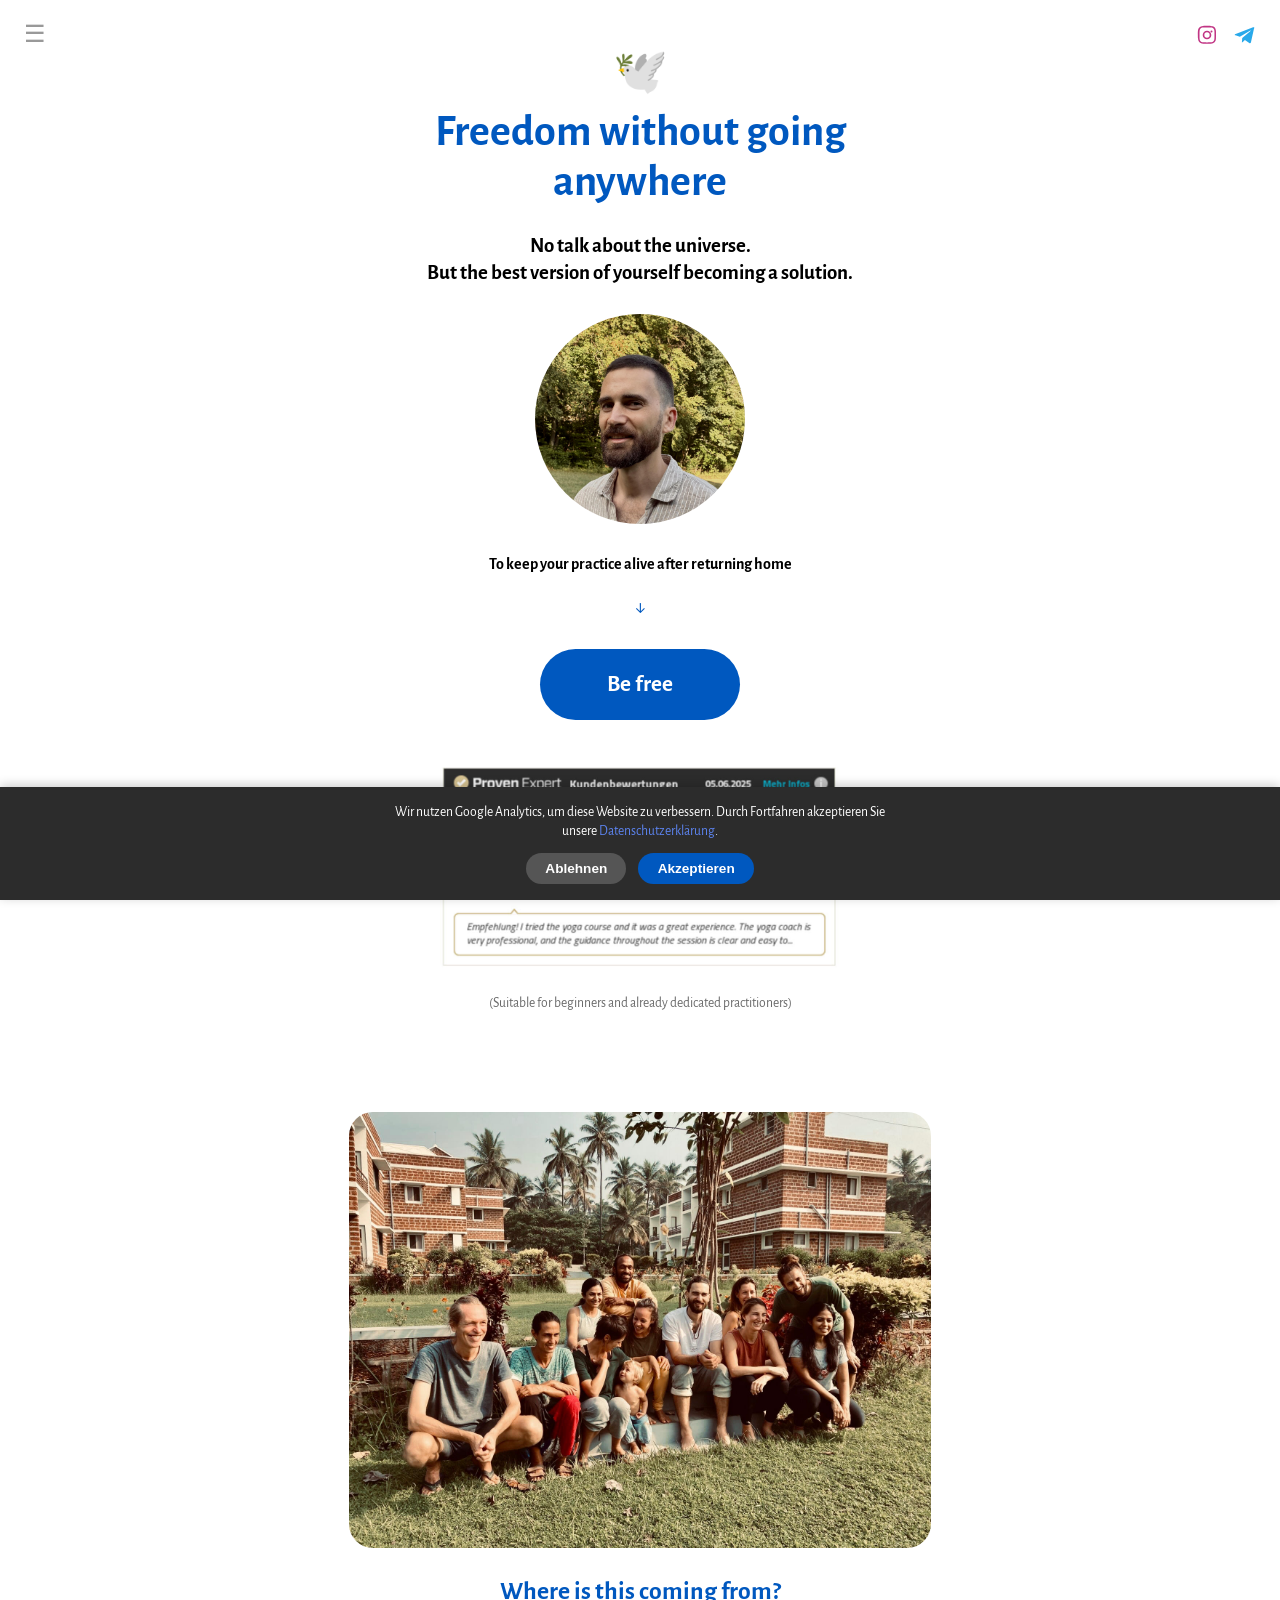
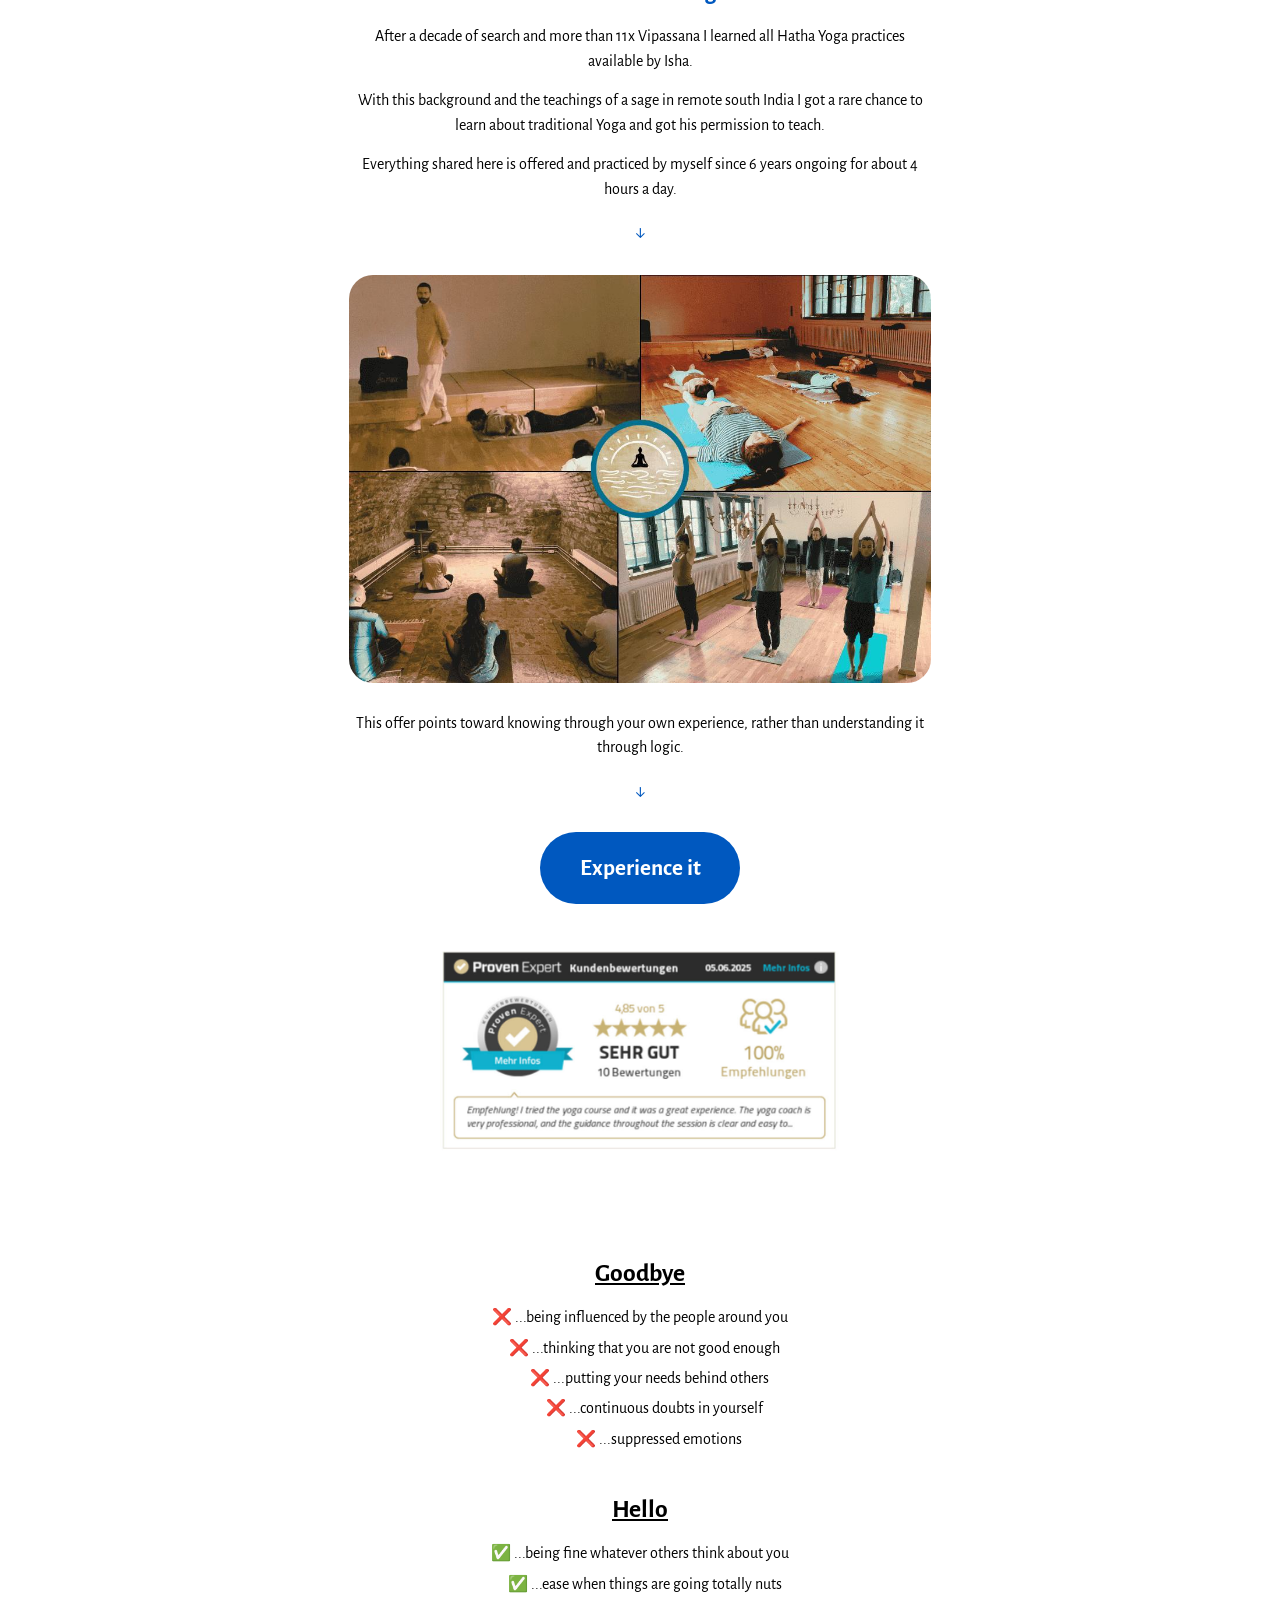
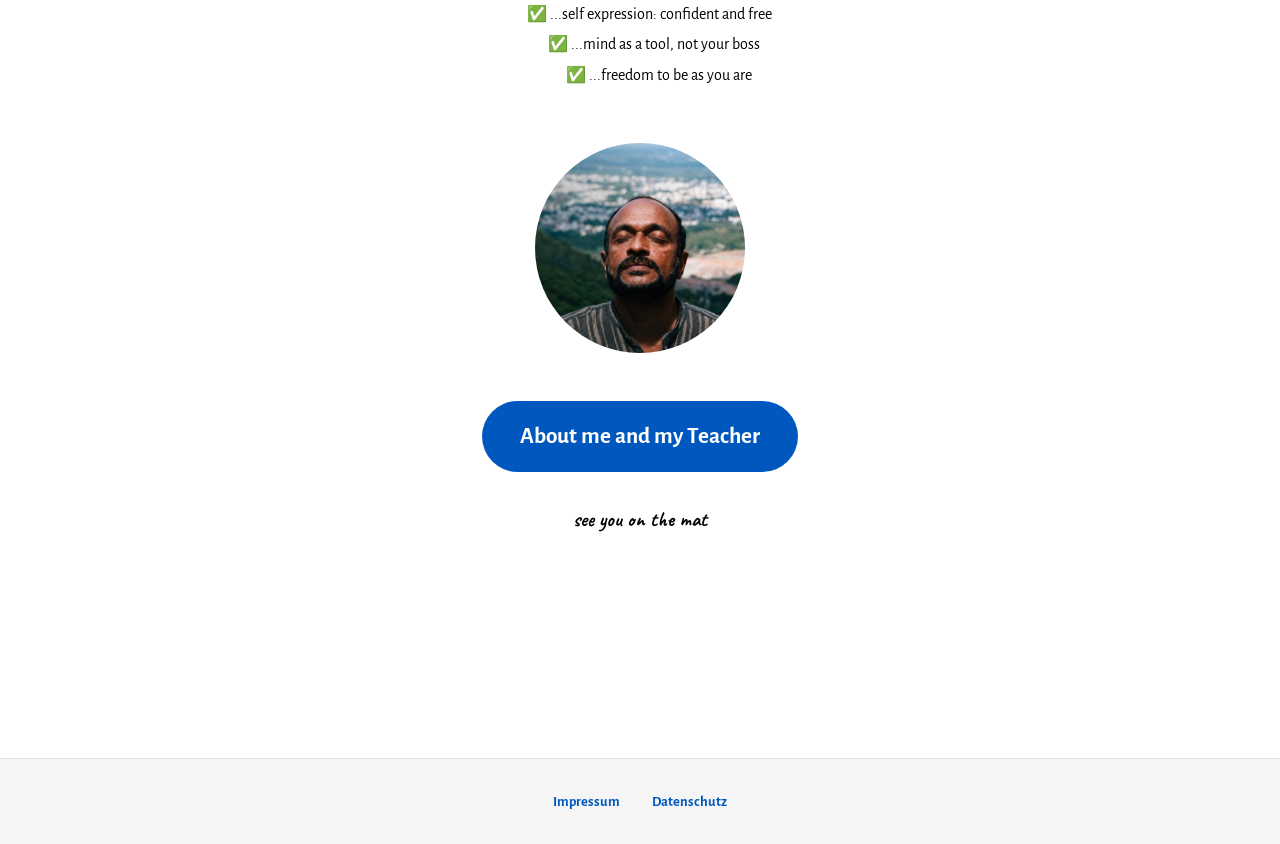
==== docs/index.html @ 57388f85 "Change subtitle to 'But the best version of yourself becoming a solution' Co-Authored-By: Claude Hai" ====
<!DOCTYPE html>
<html lang="en">
<head>
<meta charset="UTF-8">
<meta name="viewport" content="width=device-width, initial-scale=1.0">
<title>Sadhanawithflo — Traditional Yoga</title>
<meta name="description" content="Authentic Hatha Yoga instructor for busy professionals and meditators. Trained by a living master in South India. Practical techniques to ground yourself and sit longer in meditation.">
<meta property="og:title" content="Sadhanawithflo">
<meta property="og:description" content="Traditional Yoga received by a living master in remote south India.">
<meta property="og:image" content="assets/images/card.jpg">
<meta property="og:type" content="website">
<meta name="twitter:card" content="summary_large_image">
<link rel="preconnect" href="https://fonts.googleapis.com">
<link rel="preconnect" href="https://fonts.gstatic.com" crossorigin>
<link href="https://fonts.googleapis.com/css2?family=Alegreya+Sans:ital,wght@0,400;0,500;0,700;1,700&family=Caveat:wght@500;700&display=swap" rel="stylesheet">
<link rel="stylesheet" href="styles.css?v=20260812c">
<!-- Cookie Consent & Google Analytics 4 -->
<script>
  const CONSENT_KEY = 'sadhanawithflo-analytics-consent';

  function loadAnalytics() {
    const script = document.createElement('script');
    script.async = true;
    script.src = 'https://www.googletagmanager.com/gtag/js?id=G-EZ9LD0F3J9';
    document.head.appendChild(script);

    window.dataLayer = window.dataLayer || [];
    function gtag(){dataLayer.push(arguments);}
    window.gtag = gtag;
    gtag('js', new Date());
    gtag('config', 'G-EZ9LD0F3J9');
  }

  function getConsent() {
    return localStorage.getItem(CONSENT_KEY) === 'true';
  }

  if (getConsent()) {
    loadAnalytics();
  }
</script>
<!-- Schema Markup for SEO -->
<script type="application/ld+json">
{
  "@context": "https://schema.org",
  "@type": "Person",
  "name": "Florian Marx",
  "jobTitle": "Certified Hatha Yoga Instructor",
  "url": "https://sadhanawithflo.org",
  "image": "https://sadhanawithflo.org/assets/images/image05.jpg",
  "description": "Authentic Hatha Yoga instructor trained by a living master in South India. Offering private sessions and group classes for busy professionals, entrepreneurs, and meditators.",
  "location": {
    "@type": "Place",
    "name": "Jena, Germany"
  },
  "areaServed": ["DE", "AT", "CH", "International"],
  "availableChannel": ["Online", "In-Person"],
  "sameAs": [
    "https://www.instagram.com/sadhanawithflo",
    "https://www.trustpilot.com/review/sadhanawithflo.org",
    "https://www.provenexpert.com/sadhanawithflo/"
  ],
  "offers": {
    "@type": "AggregateOffer",
    "offers": [
      {
        "@type": "Offer",
        "name": "Private Yoga Session (60+ minutes)",
        "description": "Individual 60+ minute session with practical techniques for grounding and meditation preparation",
        "price": "49.99",
        "priceCurrency": "EUR",
        "url": "https://sadhanawithflo.org/#session"
      },
      {
        "@type": "Offer",
        "name": "Group Yoga Class (21 minutes)",
        "description": "The 21 minute reset - learn a complete routine in 1 hour, practice it in 21 minutes by yourself",
        "price": "29.99",
        "priceCurrency": "EUR",
        "url": "https://sadhanawithflo.org/#session"
      },
      {
        "@type": "Offer",
        "name": "In-Person Donation-Based Class",
        "description": "In-person yoga class with flexible donation-based pricing",
        "priceCurrency": "EUR",
        "url": "https://sadhanawithflo.org/#session"
      }
    ]
  }
}
</script>

<!-- FAQ Schema Markup -->
<script type="application/ld+json">
{
  "@context": "https://schema.org",
  "@type": "FAQPage",
  "mainEntity": [
    {
      "@type": "Question",
      "name": "Is it only for beginner or advanced practitioner?",
      "acceptedAnswer": {
        "@type": "Answer",
        "text": "You can work with this approach as both a beginner and an advanced practitioner, as it starts from where you are right now and is not based on any belief system or religion. Depending on yourself, you can draw physical, mental, and spiritual benefits out of it. Specific advanced sessions are announced separately."
      }
    },
    {
      "@type": "Question",
      "name": "When and where can I attend a class?",
      "acceptedAnswer": {
        "@type": "Answer",
        "text": "Private classes are available online or in-person, depending on your location. Once you get in touch, we'll find a time slot that suits you. For updates on festival gigs, special classes and workshops follow us on Instagram (sadhanawithflo) or ask to join our WhatsApp group. If you're in the area, also feel free to visit the in-person class in Jena at Haus auf der Mauer."
      }
    },
    {
      "@type": "Question",
      "name": "Where did you learn this kind of Yoga?",
      "acceptedAnswer": {
        "@type": "Answer",
        "text": "From a genuine teacher and yogi in Srirangapatna, a town close to Mysuru in remote south India. Additionally, I draw my expertise from numerous Vipassana courses and years of disciplined practice of Isha Hatha Yoga."
      }
    },
    {
      "@type": "Question",
      "name": "Who is your teacher?",
      "acceptedAnswer": {
        "@type": "Answer",
        "text": "A sage and rare living human whose gentle approach deeply touches everyone around him by itself and yet does not interfere with your way of living at all. For more information, please message me privately."
      }
    },
    {
      "@type": "Question",
      "name": "How do you practice yourself?",
      "acceptedAnswer": {
        "@type": "Answer",
        "text": "I personally practice everything I offer for around 7 years now, 4 hours daily without interruption. Asana, Pranayama, Meditation. But practice doesn't stop in ordinary life—in fact, it should just continue."
      }
    },
    {
      "@type": "Question",
      "name": "I injured myself a while ago. Can I still join your class?",
      "acceptedAnswer": {
        "@type": "Answer",
        "text": "In any case, we will examine your current health condition very carefully upfront."
      }
    },
    {
      "@type": "Question",
      "name": "Does it interfere with the rules of Vipassana by S.N. Goenka in any way?",
      "acceptedAnswer": {
        "@type": "Answer",
        "text": "No. I respect the rules of the Vipassana tradition very much. In certain 10-day and 3-day courses, Goenka also talks about Asana and Pranayama and mentions practicing them before Vipassana, but to avoid certain other practices. After many sits and serves, I assure you—this leaves your Sila untouched."
      }
    }
  ]
}
</script>

</head>
<body>
<!-- Header with Navigation Menu -->
<div class="header-top">
  <div id="menu-toggle" class="menu-toggle">☰</div>
</div>

<!-- Social Icons Fixed Top Right -->
<div class="social-icons-fixed">
  <a href="https://www.instagram.com/sadhanawithflo?igsh=cjJpYWpoejdlZ2pn&utm_source=qr" target="_blank" rel="noopener" aria-label="Instagram" class="icon-instagram">
    <svg viewBox="0 0 24 24"><path fill="currentColor" d="M12 2c2.7 0 3 0 4.1.06 1.1.05 1.8.22 2.4.46.7.27 1.2.6 1.7 1.1.5.5.85 1 1.1 1.7.24.6.4 1.3.46 2.4.06 1.1.06 1.4.06 4.1s0 3-.06 4.1c-.05 1.1-.22 1.8-.46 2.4-.27.7-.6 1.2-1.1 1.7-.5.5-1 .85-1.7 1.1-.6.24-1.3.4-2.4.46-1.1.06-1.4.06-4.1.06s-3 0-4.1-.06c-1.1-.05-1.8-.22-2.4-.46-.7-.27-1.2-.6-1.7-1.1-.5-.5-.85-1-1.1-1.7-.24-.6-.4-1.3-.46-2.4C2 15 2 14.7 2 12s0-3 .06-4.1c.05-1.1.22-1.8.46-2.4.27-.7.6-1.2 1.1-1.7.5-.5 1-.85 1.7-1.1.6-.24 1.3-.4 2.4-.46C9 2 9.3 2 12 2zm0 1.8c-2.65 0-2.97 0-4 .06-.97.04-1.5.2-1.85.34-.46.18-.8.4-1.15.75-.35.35-.57.69-.75 1.15-.14.35-.3.88-.34 1.85-.05 1.03-.06 1.35-.06 4s0 2.97.06 4c.04.97.2 1.5.34 1.85.18.46.4.8.75 1.15.35.35.69.57 1.15.75.35.14.88.3 1.85.34 1.03.05 1.35.06 4 .06s2.97 0 4-.06c.97-.04 1.5-.2 1.85-.34.46-.18.8-.4 1.15-.75.35-.35.57-.69.75-1.15.14-.35.3-.88.34-1.85.05-1.03.06-1.35.06-4s0-2.97-.06-4c-.04-.97-.2-1.5-.34-1.85a3.1 3.1 0 0 0-.75-1.15 3.1 3.1 0 0 0-1.15-.75c-.35-.14-.88-.3-1.85-.34-1.03-.05-1.35-.06-4-.06zm0 3.5a4.7 4.7 0 1 1 0 9.4 4.7 4.7 0 0 1 0-9.4zm0 1.8a2.9 2.9 0 1 0 0 5.8 2.9 2.9 0 0 0 0-5.8zm4.9-2a1.1 1.1 0 1 1 0 2.2 1.1 1.1 0 0 1 0-2.2z"/></svg>
  </a>
  <a href="https://t.me/sadhanawithflo" target="_blank" rel="noopener" aria-label="Telegram" class="icon-telegram">
    <svg viewBox="0 0 24 24"><path fill="currentColor" d="M21.9 4.6 18.5 20c-.25 1.1-.93 1.37-1.87.86L11.9 17.4l-2.32 2.2c-.26.26-.48.48-.97.48l.35-4.9L18 7.5c.4-.36-.08-.55-.6-.2L6.4 13.9 1.6 12.4c-1.05-.33-1.07-1.05.22-1.55l19-7.3c.87-.33 1.63.2 1.35 1.05z"/></svg>
  </a>
</div>

<nav id="dropdown-menu" class="dropdown-menu">
  <a href="#page-home">Home</a>
  <a href="#page-session">Sessions</a>
  <a href="#page-aboutme">About me</a>
  <a href="#page-faq">FAQ</a>
</nav>

<!-- ============ HOME (visible on load) ============ -->
<main class="page active" id="page-home" data-page="home">

  <p class="title">🕊️</p>
  <p class="title">Freedom without going anywhere</p>
  <h1 class="subtitle">No talk about the universe.<br>But the best version of yourself becoming a solution.</h1>

  <img class="portrait" src="assets/images/image05.jpg" alt="">

  <p class="body-text bold hero-tagline">To keep your practice alive after returning home</p>
  <p class="arrow">↓</p>
  <a class="btn" href="#page-session">Be free</a>

  <a class="review-widget" href="https://www.provenexpert.com/sadhanawithflo/?utm_source=Widget&utm_medium=Widget&utm_campaign=Widget" target="_blank" rel="noopener">
    <img src="assets/images/image02.jpg" alt="ProvenExpert reviews — Sehr gut">
  </a>
  <p class="muted small">(Suitable for beginners and already dedicated practitioners)</p>

  <p class="teacher-credit" aria-hidden="true"></p>

  <img class="photo" src="assets/images/gallery07/b590a938_original.jpg" alt="Group at the ashram in south India">
  <h2 class="heading-blue">Where is this coming from?</h2>
  <p class="body-text">After a decade of search and more than 11x Vipassana I learned all Hatha Yoga practices available by Isha.</p>
  <p class="body-text">With this background and the teachings of a sage in remote south India I got a rare chance to learn about traditional Yoga and got his permission to teach.</p>
  <p class="body-text">Everything shared here is offered and practiced by myself since 6 years ongoing for about 4 hours a day.</p>
  <p class="arrow">↓</p>

  <img class="photo" src="assets/images/yoga-figure.jpeg" alt="Yoga practice">
  <p class="body-text">This offer points toward knowing through your own experience, rather than understanding it through logic.</p>
  <p class="arrow">↓</p>
  <a class="btn" href="#page-session">Experience it</a>

  <a class="review-widget" href="https://www.provenexpert.com/sadhanawithflo/?utm_source=Widget&utm_medium=Widget&utm_campaign=Widget" target="_blank" rel="noopener">
    <img src="assets/images/image13.jpg" alt="ProvenExpert reviews — Sehr gut">
  </a>

  <p class="teacher-credit" aria-hidden="true"></p>

  <div class="goodbye-hello">
    <div class="goodbye">
      <h3 class="underline-heading">Goodbye</h3>
      <ul>
        <li>❌ ...being influenced by the people around you</li>
        <li>❌ ...thinking that you are not good enough</li>
        <li>❌ ...putting your needs behind others</li>
        <li>❌ ...continuous doubts in yourself</li>
        <li>❌ ...suppressed emotions</li>
      </ul>
    </div>
    <div class="hello">
      <h3 class="underline-heading">Hello</h3>
      <ul>
        <li>✅ ...being fine whatever others think about you</li>
        <li>✅ ...ease when things are going totally nuts</li>
        <li>✅ ...self expression: confident and free</li>
        <li>✅ ...mind as a tool, not your boss</li>
        <li>✅ ...freedom to be as you are</li>
      </ul>
    </div>
  </div>
  <!-- goodbye-hello stacked layout defined in CSS -->

  <img class="portrait" src="assets/images/teacher-bottom.jpeg" alt="My Teacher">
  <p class="sun-emoji"></p>
  <a class="btn" href="#page-aboutme">About me and my Teacher</a>
  <p class="script large small">see you on the mat</p>

  <p class="teacher-credit" aria-hidden="true"></p>


</main>

<!-- ============ ABOUT ME (page) ============ -->
<main class="page" id="page-aboutme" data-page="aboutme">
  <h2 class="heading-blue">Other than expected</h2>
  <p class="body-text">After traveling for 7 years, more than 6000 hours of meditation, 100+ days in Vipassana centers worldwide, I stumbled into the presence of a living Master.</p>
  <p class="body-text bold">On a surfboard in Australia...</p>

  <img class="portrait" src="assets/images/image04.jpg" alt="">

  <p class="body-text">I had everything I need. Yet unknowingly I've been hiding some real issues deep down behind my abundant lifestyle following me wherever I would go like a shadow in my mind, but then:</p>
  <p class="body-text">Catching my first wave in the ocean I had no thoughts and since a long time my head was just empty. These moments sparked up a new direction to live like that, not only in the water.</p>
  <p class="body-text">After years of trying out literally everything possible I finally found something that worked out and made a massive difference in how I experience day to day life now. 🍀</p>
  <p class="body-text">In the very beginning this has been Vipassana by S.N. Goenka &amp; Hatha Yoga of Sadhguru, which I practiced very intensely for about 4- 5 hours a day in the next 4 years with no break.</p>
  <p class="body-text">Without any effort I would stop to drink, smoke and quit a bunch of other habits I could not get rid off for decades with absolute ease just by itself. It was yet only the very beginning.</p>

  <img class="portrait" src="assets/images/image03.jpg" alt="">

  <p class="body-text">Then, through a fellow Sadhaka's brief recommendation I met a very special person in remote south India, where I did never expect such human to be. Life has never been same since.</p>
  <p class="body-text">All those efforts led to this very fortunate opportunity: a person who mastered life in every way, which is willing to teach in no try to get anywhere anymore as just a mirror of life as it is…</p>
  <p class="body-text">...that now I am natural drawn to share with you everything that practically worked out for myself as It made such a difference in my life that I can't just keep it for myself.</p>

  <a class="btn" href="#page-session">Practice with me</a>
</main>

<!-- ============ SESSION / OFFERS (page) ============ -->
<main class="page" id="page-session" data-page="session">

  <img class="icon-circle" src="assets/images/yoga-figure.png" alt="Yoga pose">
  <p class="body-text bold">1:1 support after your retreat</p>
  <h2 class="heading-blue">Ground the return</h2>
  <ul class="check-list">
    <li><span class="check-mark">✓</span> Identify what blocks your meditation practice.</li>
    <li><span class="check-mark">✓</span> Practical next steps back in your daily life.</li>
    <li><span class="check-mark">✓</span> Using the body to support + stabilize.</li>
  </ul>
  <img class="photo photo-inset" src="assets/images/gallery04/4b831142_original.jpg" alt="Regular class">
  <a class="review-widget" href="https://www.provenexpert.com/sadhanawithflo/?utm_source=Widget&utm_medium=Widget&utm_campaign=Widget" target="_blank" rel="noopener">
    <img src="assets/images/image10.jpg" alt="ProvenExpert reviews — Sehr gut">
  </a>
  <img class="price-ticket" src="assets/images/price_badge_golden.png" alt="49.99€ / session">
  <p class="body-text">↓ I reply within a day with three times this week ↓</p>
  <a class="btn" href="https://wa.me/+4915679483537?text=RETURN🕊️" target="_blank" rel="noopener"><img src="assets/images/whatsapp-icon.png" alt="WhatsApp" class="btn-icon"> Send "Return"</a>
  <p class="muted small" style="font-size: 0.63rem;">No WhatsApp?</p>
  <div class="social-row tight">
    <a href="https://www.instagram.com/sadhanawithflo?igsh=cjJpYWpoejdlZ2pn&utm_source=qr" target="_blank" rel="noopener" aria-label="Instagram" class="icon-instagram">
      <svg viewBox="0 0 24 24"><path fill="currentColor" d="M12 2c2.7 0 3 0 4.1.06 1.1.05 1.8.22 2.4.46.7.27 1.2.6 1.7 1.1.5.5.85 1 1.1 1.7.24.6.4 1.3.46 2.4.06 1.1.06 1.4.06 4.1s0 3-.06 4.1c-.05 1.1-.22 1.8-.46 2.4-.27.7-.6 1.2-1.1 1.7-.5.5-1 .85-1.7 1.1-.6.24-1.3.4-2.4.46-1.1.06-1.4.06-4.1.06s-3 0-4.1-.06c-1.1-.05-1.8-.22-2.4-.46-.7-.27-1.2-.6-1.7-1.1-.5-.5-.85-1-1.1-1.7-.24-.6-.4-1.3-.46-2.4C2 15 2 14.7 2 12s0-3 .06-4.1c.05-1.1.22-1.8.46-2.4.27-.7.6-1.2 1.1-1.7.5-.5 1-.85 1.7-1.1.6-.24 1.3-.4 2.4-.46C9 2 9.3 2 12 2zm0 1.8c-2.65 0-2.97 0-4 .06-.97.04-1.5.2-1.85.34-.46.18-.8.4-1.15.75-.35.35-.57.69-.75 1.15-.14.35-.3.88-.34 1.85-.05 1.03-.06 1.35-.06 4s0 2.97.06 4c.04.97.2 1.5.34 1.85.18.46.4.8.75 1.15.35.35.69.57 1.15.75.35.14.88.3 1.85.34 1.03.05 1.35.06 4 .06s2.97 0 4-.06c.97-.04 1.5-.2 1.85-.34.46-.18.8-.4 1.15-.75.35-.35.57-.69.75-1.15.14-.35.3-.88.34-1.85.05-1.03.06-1.35.06-4s0-2.97-.06-4c-.04-.97-.2-1.5-.34-1.85a3.1 3.1 0 0 0-.75-1.15 3.1 3.1 0 0 0-1.15-.75c-.35-.14-.88-.3-1.85-.34-1.03-.05-1.35-.06-4-.06zm0 3.5a4.7 4.7 0 1 1 0 9.4 4.7 4.7 0 0 1 0-9.4zm0 1.8a2.9 2.9 0 1 0 0 5.8 2.9 2.9 0 0 0 0-5.8zm4.9-2a1.1 1.1 0 1 1 0 2.2 1.1 1.1 0 0 1 0-2.2z"/></svg>
    </a>
    <a href="https://t.me/sadhanawithflo" target="_blank" rel="noopener" aria-label="Telegram" class="icon-telegram">
      <svg viewBox="0 0 24 24"><path fill="currentColor" d="M21.9 4.6 18.5 20c-.25 1.1-.93 1.37-1.87.86L11.9 17.4l-2.32 2.2c-.26.26-.48.48-.97.48l.35-4.9L18 7.5c.4-.36-.08-.55-.6-.2L6.4 13.9 1.6 12.4c-1.05-.33-1.07-1.05.22-1.55l19-7.3c.87-.33 1.63.2 1.35 1.05z"/></svg>
    </a>
  </div>

  <hr class="section-divider">

  <h2 class="heading-blue">No retreat yet?<br>Start with a class.</h2>
  <p class="body-text"><strong>The 21 minute reset</strong><br>Learn a complete routine in 1 hour.<br>Practice it in 21 minutes by yourself.</p>
  <img class="icon-circle" src="assets/images/yoga-pose-silhouette.png" alt="Yoga pose">
  <ul class="check-list">
    <li><span class="check-mark">✓</span> Reset your entire week.</li>
    <li><span class="check-mark">✓</span> Classes of 1- 4 students max.</li>
    <li><span class="check-mark">✓</span> Asana | Pranayama | Meditation.</li>
  </ul>
  <img class="price-ticket" src="assets/images/price_badge_silver.png" alt="29.99€ / class">
  <p class="body-text">↓ I reply within a day with three times this week ↓</p>
  <a class="btn" href="https://wa.me/+4915679483537?text=RESET🕊️" target="_blank" rel="noopener"><img src="assets/images/whatsapp-icon.png" alt="WhatsApp" class="btn-icon"> Send "Reset"</a>
  <p class="muted small" style="font-size: 0.63rem;">No WhatsApp?</p>
  <div class="social-row tight">
    <a href="https://www.instagram.com/sadhanawithflo?igsh=cjJpYWpoejdlZ2pn&utm_source=qr" target="_blank" rel="noopener" aria-label="Instagram" class="icon-instagram">
      <svg viewBox="0 0 24 24"><path fill="currentColor" d="M12 2c2.7 0 3 0 4.1.06 1.1.05 1.8.22 2.4.46.7.27 1.2.6 1.7 1.1.5.5.85 1 1.1 1.7.24.6.4 1.3.46 2.4.06 1.1.06 1.4.06 4.1s0 3-.06 4.1c-.05 1.1-.22 1.8-.46 2.4-.27.7-.6 1.2-1.1 1.7-.5.5-1 .85-1.7 1.1-.6.24-1.3.4-2.4.46-1.1.06-1.4.06-4.1.06s-3 0-4.1-.06c-1.1-.05-1.8-.22-2.4-.46-.7-.27-1.2-.6-1.7-1.1-.5-.5-.85-1-1.1-1.7-.24-.6-.4-1.3-.46-2.4C2 15 2 14.7 2 12s0-3 .06-4.1c.05-1.1.22-1.8.46-2.4.27-.7.6-1.2 1.1-1.7.5-.5 1-.85 1.7-1.1.6-.24 1.3-.4 2.4-.46C9 2 9.3 2 12 2zm0 1.8c-2.65 0-2.97 0-4 .06-.97.04-1.5.2-1.85.34-.46.18-.8.4-1.15.75-.35.35-.57.69-.75 1.15-.14.35-.3.88-.34 1.85-.05 1.03-.06 1.35-.06 4s0 2.97.06 4c.04.97.2 1.5.34 1.85.18.46.4.8.75 1.15.35.35.69.57 1.15.75.35.14.88.3 1.85.34 1.03.05 1.35.06 4 .06s2.97 0 4-.06c.97-.04 1.5-.2 1.85-.34.46-.18.8-.4 1.15-.75.35-.35.57-.69.75-1.15.14-.35.3-.88.34-1.85.05-1.03.06-1.35.06-4s0-2.97-.06-4c-.04-.97-.2-1.5-.34-1.85a3.1 3.1 0 0 0-.75-1.15 3.1 3.1 0 0 0-1.15-.75c-.35-.14-.88-.3-1.85-.34-1.03-.05-1.35-.06-4-.06zm0 3.5a4.7 4.7 0 1 1 0 9.4 4.7 4.7 0 0 1 0-9.4zm0 1.8a2.9 2.9 0 1 0 0 5.8 2.9 2.9 0 0 0 0-5.8zm4.9-2a1.1 1.1 0 1 1 0 2.2 1.1 1.1 0 0 1 0-2.2z"/></svg>
    </a>
    <a href="https://t.me/sadhanawithflo" target="_blank" rel="noopener" aria-label="Telegram" class="icon-telegram">
      <svg viewBox="0 0 24 24"><path fill="currentColor" d="M21.9 4.6 18.5 20c-.25 1.1-.93 1.37-1.87.86L11.9 17.4l-2.32 2.2c-.26.26-.48.48-.97.48l.35-4.9L18 7.5c.4-.36-.08-.55-.6-.2L6.4 13.9 1.6 12.4c-1.05-.33-1.07-1.05.22-1.55l19-7.3c.87-.33 1.63.2 1.35 1.05z"/></svg>
    </a>
  </div>

  <a class="back-link-bottom" href="#page-home">back</a>
</main>

<!-- ============ FAQ (page) ============ -->
<main class="page" id="page-faq" data-page="faq">
  <h2 class="heading-blue">Frequently Asked Questions</h2>

  <div class="faq-item">
    <h3 class="faq-question">1. Is it only for beginner or advanced practitioner?</h3>
    <p class="body-text">You can work with this approach as both a beginner and an advanced practitioner, as it starts from where you are right now and is not based on any belief system or religion. Depending on yourself, you can draw physical, mental, and spiritual benefits out of it. Specific advanced sessions are announced separately.</p>
  </div>

  <div class="faq-item">
    <h3 class="faq-question">2. When and where can I attend a class?</h3>
    <p class="body-text">Private classes are available online or in-person, depending on your location. Once you get in touch, we'll find a time slot that suits you. For updates on festival gigs, special classes and workshops follow us on Instagram (sadhanawithflo) or ask to join our WhatsApp group. If you're in the area, also feel free to visit the in-person class in Jena at Haus auf der Mauer.</p>
  </div>

  <div class="faq-item">
    <h3 class="faq-question">3. Where did you learn this kind of Yoga?</h3>
    <p class="body-text">From a genuine teacher and yogi in Srirangapatna, a town close to Mysuru in remote south India. Additionally, I draw my expertise from numerous Vipassana courses and years of disciplined practice of Isha Hatha Yoga.</p>
  </div>

  <div class="faq-item">
    <h3 class="faq-question">4. Who is your teacher?</h3>
    <p class="body-text">A sage and rare living human whose gentle approach deeply touches everyone around him by itself and yet does not interfere with your way of living at all. For more information, please message me privately.</p>
  </div>

  <div class="faq-item">
    <h3 class="faq-question">5. How do you practice yourself?</h3>
    <p class="body-text">I personally practice everything I offer for around 7 years now, 4 hours daily without interruption. Asana, Pranayama, Meditation. But practice doesn't stop in ordinary life—in fact, it should just continue.</p>
  </div>

  <div class="faq-item">
    <h3 class="faq-question">6. I injured myself a while ago. Can I still join your class?</h3>
    <p class="body-text">In any case, we will examine your current health condition very carefully upfront.</p>
  </div>

  <div class="faq-item">
    <h3 class="faq-question">7. Does it interfere with the rules of Vipassana by S.N. Goenka in any way?</h3>
    <p class="body-text">No. I respect the rules of the Vipassana tradition very much. In certain 10-day and 3-day courses, Goenka also talks about Asana and Pranayama and mentions practicing them before Vipassana, but to avoid certain other practices. After many sits and serves, I assure you—this leaves your Sila untouched.</p>
  </div>

  <a class="back-link-bottom" href="#home">back</a>
</main>

<!-- ============ OTHER OFFERS (21min / in-person / vipassana+yoga) ============ -->
<main class="page" id="page-a" data-page="a">

  <p class="body-text bold">Vipassana meets Yoga: 1h ✅</p>
  <h2 class="heading-blue">"The 21 minute reset"</h2>
  <p class="body-text bold">Individual online class:</p>
  <p class="body-text">Learn a complete routine in 2 hours. Practice it in 21 minutes by yourself.</p>
  <img class="icon-square" src="assets/images/image07.jpg" alt="">
  <ul class="check-list">
    <li>✅ Bring your chaotic day into ease.</li>
    <li>✅ Asana | Pranayama | Meditation.</li>
    <li>✅ Packed up for the busy in 21 min.</li>
    <li>🎁 Tips on practical integration</li>
    <li>🎁 Personal support in the class</li>
    <li>🎁 Individual handout included</li>
  </ul>
  <p class="body-text bold">Request your session here:</p>
  <p class="arrow">↓</p>
  <div class="social-row stacked">
    <a href="https://www.instagram.com/sadhanawithflo?igsh=cjJpYWpoejdlZ2pn&utm_source=qr" target="_blank" rel="noopener" aria-label="Instagram" class="icon-instagram">
      <svg viewBox="0 0 24 24"><path fill="currentColor" d="M12 2c2.7 0 3 0 4.1.06 1.1.05 1.8.22 2.4.46.7.27 1.2.6 1.7 1.1.5.5.85 1 1.1 1.7.24.6.4 1.3.46 2.4.06 1.1.06 1.4.06 4.1s0 3-.06 4.1c-.05 1.1-.22 1.8-.46 2.4-.27.7-.6 1.2-1.1 1.7-.5.5-1 .85-1.7 1.1-.6.24-1.3.4-2.4.46-1.1.06-1.4.06-4.1.06s-3 0-4.1-.06c-1.1-.05-1.8-.22-2.4-.46-.7-.27-1.2-.6-1.7-1.1-.5-.5-.85-1-1.1-1.7-.24-.6-.4-1.3-.46-2.4C2 15 2 14.7 2 12s0-3 .06-4.1c.05-1.1.22-1.8.46-2.4.27-.7.6-1.2 1.1-1.7.5-.5 1-.85 1.7-1.1.6-.24 1.3-.4 2.4-.46C9 2 9.3 2 12 2zm0 1.8c-2.65 0-2.97 0-4 .06-.97.04-1.5.2-1.85.34-.46.18-.8.4-1.15.75-.35.35-.57.69-.75 1.15-.14.35-.3.88-.34 1.85-.05 1.03-.06 1.35-.06 4s0 2.97.06 4c.04.97.2 1.5.34 1.85.18.46.4.8.75 1.15.35.35.69.57 1.15.75.35.14.88.3 1.85.34 1.03.05 1.35.06 4 .06s2.97 0 4-.06c.97-.04 1.5-.2 1.85-.34.46-.18.8-.4 1.15-.75.35-.35.57-.69.75-1.15.14-.35.3-.88.34-1.85.05-1.03.06-1.35.06-4s0-2.97-.06-4c-.04-.97-.2-1.5-.34-1.85a3.1 3.1 0 0 0-.75-1.15 3.1 3.1 0 0 0-1.15-.75c-.35-.14-.88-.3-1.85-.34-1.03-.05-1.35-.06-4-.06zm0 3.5a4.7 4.7 0 1 1 0 9.4 4.7 4.7 0 0 1 0-9.4zm0 1.8a2.9 2.9 0 1 0 0 5.8 2.9 2.9 0 0 0 0-5.8zm4.9-2a1.1 1.1 0 1 1 0 2.2 1.1 1.1 0 0 1 0-2.2z"/></svg>
    </a>
    <a href="https://t.me/sadhanawithflo" target="_blank" rel="noopener" aria-label="Telegram" class="icon-telegram">
      <svg viewBox="0 0 24 24"><path fill="currentColor" d="M21.9 4.6 18.5 20c-.25 1.1-.93 1.37-1.87.86L11.9 17.4l-2.32 2.2c-.26.26-.48.48-.97.48l.35-4.9L18 7.5c.4-.36-.08-.55-.6-.2L6.4 13.9 1.6 12.4c-1.05-.33-1.07-1.05.22-1.55l19-7.3c.87-.33 1.63.2 1.35 1.05z"/></svg>
    </a>
  </div>

  <hr>

  <a class="review-widget" href="https://www.provenexpert.com/sadhanawithflo/?utm_source=Widget&utm_medium=Widget&utm_campaign=Widget" target="_blank" rel="noopener">
    <img src="assets/images/image01.jpg" alt="ProvenExpert reviews — Sehr gut">
  </a>
  <h2 class="heading-blue">"In person class"</h2>
  <p class="body-text bold">Regular class: 1.5h, currently in Jena 🇩🇪</p>
  <img class="photo" src="assets/images/image08.jpg" alt="">
  <p class="body-text">Involve yourself into a our yogic class designed by my teacher for benefit of your Sadhana and the needs of today.</p>
  <p class="body-text bold">Be part of our regular class</p>
  <p class="arrow">↓</p>
  <h3 class="underline-heading small">-Get in touch via Telegram-</h3>
  <a class="btn" href="https://t.me/sadhanawithflo" target="_blank" rel="noopener">Telegram</a>

  <hr>

  <p class="body-text bold">For regular meditators</p>
  <a class="btn" href="#a">Vipassana + Yoga</a>
  <h2 class="heading-blue">Authentic yogic techniques specifically for Vipassana meditators within the guidelines of S.N. Goenka.</h2>
</main>

<footer class="footer">
  <div class="footer-content">
    <a href="impressum.html">Impressum</a>
    <a href="datenschutz.html">Datenschutz</a>
  </div>
</footer>

<!-- Cookie Consent Banner -->
<div id="cookie-banner" class="cookie-banner">
  <div class="cookie-content">
    <p>Wir nutzen Google Analytics, um diese Website zu verbessern. Durch Fortfahren akzeptieren Sie unsere <a href="datenschutz.html">Datenschutzerklärung</a>.</p>
    <div class="cookie-buttons">
      <button id="cookie-reject" class="cookie-btn cookie-btn-secondary">Ablehnen</button>
      <button id="cookie-accept" class="cookie-btn cookie-btn-primary">Akzeptieren</button>
    </div>
  </div>
</div>

<script src="script.js?v=20260712b"></script>
<script>
  const banner = document.getElementById('cookie-banner');
  const acceptBtn = document.getElementById('cookie-accept');
  const rejectBtn = document.getElementById('cookie-reject');

  // Show banner only if no decision made yet
  if (localStorage.getItem(CONSENT_KEY) === null) {
    banner.style.display = 'flex';
  } else {
    banner.style.display = 'none';
  }

  acceptBtn.addEventListener('click', function() {
    localStorage.setItem(CONSENT_KEY, 'true');
    loadAnalytics();
    banner.style.display = 'none';
  });

  rejectBtn.addEventListener('click', function() {
    localStorage.setItem(CONSENT_KEY, 'false');
    banner.style.display = 'none';
  });
</script>

<script>
// Page navigation
function showPage(pageId) {
  document.querySelectorAll('.page').forEach(page => {
    page.classList.remove('active');
  });
  const targetPage = document.getElementById(pageId);
  if (targetPage) {
    targetPage.classList.add('active');
    window.scrollTo(0, 0);
  }
}

window.addEventListener('hashchange', function() {
  const hash = window.location.hash.slice(1);
  const pageId = hash || 'page-home';
  showPage(pageId);
});

// Initial page load
const initialHash = window.location.hash.slice(1);
showPage(initialHash || 'page-home');

// Menu toggle functionality
const menuToggle = document.getElementById('menu-toggle');
const dropdownMenu = document.getElementById('dropdown-menu');

menuToggle.addEventListener('click', function(e) {
  e.stopPropagation();
  dropdownMenu.classList.toggle('active');
});

// Close menu when clicking outside
document.addEventListener('click', function() {
  dropdownMenu.classList.remove('active');
});

// Close menu when a link is clicked
dropdownMenu.querySelectorAll('a').forEach(link => {
  link.addEventListener('click', function() {
    dropdownMenu.classList.remove('active');
  });
});
</script>

<style>
.header-top {
  position: fixed;
  top: 1.5rem;
  left: 1.5rem;
  z-index: 1000;
  display: flex;
  align-items: center;
  height: 22px;
}

.menu-toggle {
  font-size: 1.5rem;
  color: #999;
  cursor: pointer;
  user-select: none;
  transition: color 0.2s ease;
  line-height: 1;
  padding: 0;
}

.menu-toggle:hover {
  color: #666;
}

.social-icons-fixed {
  position: fixed;
  top: 1.5rem;
  right: 1.5rem;
  display: flex;
  gap: 1rem;
  align-items: center;
  z-index: 1000;
  height: 22px;
}

.social-icons-fixed a {
  width: 22px;
  height: 22px;
  transition: color 0.2s ease;
}

.social-icons-fixed a.icon-instagram {
  color: #C13584;
}

.social-icons-fixed a.icon-telegram {
  color: #29A9EA;
}

.social-icons-fixed a:hover {
  opacity: 0.8;
}

.social-icons-fixed svg {
  width: 100%;
  height: 100%;
  display: block;
}

.dropdown-menu {
  position: fixed;
  top: 4rem;
  left: 1.5rem;
  background: white;
  border: 1px solid #e5e5e5;
  border-radius: 8px;
  padding: 0;
  min-width: 150px;
  box-shadow: 0 4px 12px rgba(0, 0, 0, 0.1);
  z-index: 999;
  display: none;
  flex-direction: column;
}

.dropdown-menu.active {
  display: flex;
}

.dropdown-menu a {
  padding: 0.9rem 1.5rem;
  text-decoration: none;
  color: #0058BF;
  font-weight: 500;
  font-size: 0.95rem;
  border-bottom: 1px solid #f0f0f0;
  transition: background 0.2s ease;
}

.dropdown-menu a:last-child {
  border-bottom: none;
}

.dropdown-menu a:hover {
  background: #f5f5f5;
  color: #003d8a;
}

@media (max-width: 480px) {
  .header-top {
    top: 1rem;
    left: 1rem;
  }

  .menu-toggle {
    font-size: 1.8rem;
  }

  .social-icons-fixed {
    top: 1rem;
    right: 1rem;
    gap: 0.8rem;
  }

  .dropdown-menu {
    top: 3.5rem;
    left: 1rem;
  }
}

.faq-item {
  margin: 2rem 0;
}

.faq-question {
  color: var(--primary);
  font-weight: 700;
  font-size: 1rem;
  margin: 0 0 0.75rem 0;
  line-height: 1.3;
}

.faq-item .body-text {
  text-align: center;
  margin: 0 0 1.5rem 0;
  font-size: 1rem;
  color: var(--text);
  line-height: 1.55;
}
</style>

</body>
</html>
---- docs/styles.css ----
:root {
  --primary: #0058BF;
  --secondary: #5C83EE;
  --bg: #FFFFFF;
  --text: #000000;
  --muted: #6b6b6b;
  --radius: 24px;
  --font-body: 'Alegreya Sans', sans-serif;
  --font-display: 'Caveat', cursive;
}

* { box-sizing: border-box; }

html, body { overflow-x: hidden; }

body {
  margin: 0;
  background: var(--bg);
  color: var(--text);
  font-family: var(--font-body);
  font-size: 17px;
  line-height: 1.5;
}

.page {
  display: none;
  max-width: 630px;
  margin: 0 auto;
  padding: 2.5rem 1.5rem 5rem;
  text-align: center;
}
.page.active { display: block; }

img { max-width: 100%; display: block; }

/* full-width group / scene photos: rounded rectangle */
.photo {
  width: 100%;
  border-radius: var(--radius);
  margin: 1.75rem auto;
}

/* matches the width of the ProvenExpert widget so both line up on the same edges */
.photo-inset {
  max-width: 400px;
}

/* single portrait photos: circular, fixed size like the original profile-photo components */
.portrait {
  width: 210px;
  height: 210px;
  border-radius: 50%;
  object-fit: cover;
  margin: 1.75rem auto;
}

.icon-circle {
  width: 160px;
  height: 160px;
  border-radius: 50%;
  object-fit: cover;
  margin: 1.75rem auto;
}

.review-widget { display: block; margin: 1.5rem auto; max-width: 400px; width: 100%; }
.review-widget img { width: 100%; border-radius: 8px; margin: 0; }

.price-tag {
  max-width: 280px;
  margin: 1.5rem auto;
  display: block;
}

.icon-square {
  width: 160px;
  height: 160px;
  object-fit: cover;
  border-radius: 12px;
  margin: 1.5rem auto;
}

.price-ticket {
  width: 143px;
  margin: 1.25rem auto;
}

.blank-spacer {
  height: 2.5rem;
}

.title {
  color: var(--primary);
  font-weight: 700;
  font-size: 2.75rem;
  text-align: center;
  margin: 0.5rem 0;
  line-height: 1.15;
}

.subtitle {
  font-weight: 700;
  font-size: 1.3rem;
  text-align: center;
  margin: 1.5rem 0 0.75rem 0;
  line-height: 1.3;
}

.heading-blue {
  color: var(--primary);
  font-weight: 700;
  font-size: 1.6rem;
  text-align: center;
  margin: 1rem 0;
  line-height: 1.25;
}

.underline-heading {
  font-weight: 700;
  font-size: 1.6rem;
  text-decoration: underline;
  text-align: center;
  margin: 0.5rem 0;
}
.underline-heading.small { font-size: 1.2rem; }

.body-text {
  font-size: 1rem;
  text-align: center;
  margin: 0.9rem 0;
  line-height: 1.55;
}
.schedule-text { margin-top: 2rem; }
.body-text.bold { font-weight: 700; }
.summer-offer { color: #C0392B; text-transform: uppercase; letter-spacing: 0.5px; }

.script {
  font-family: var(--font-display);
  font-weight: 700;
}
.script.large { font-size: 1.9rem; margin: 0.75rem 0; }
.script.large.small { font-size: 1.3rem; }

.arrow {
  color: var(--primary);
  font-size: 1.3rem;
  margin: 0.4rem 0;
  text-align: center;
}

.muted { color: var(--muted); }
.muted.small { font-size: 0.85rem; text-align: center; margin: 0.3rem 0 0; }

.sun-emoji { font-size: 1.5rem; text-align: center; margin: 0.5rem 0; }

a { color: var(--primary); text-decoration: none; }

.btn {
  display: inline-block;
  background: var(--primary);
  color: #fff !important;
  padding: 1.15rem 2.4rem;
  border-radius: 999px;
  font-weight: 700;
  font-size: 1.45rem;
  margin: 1.25rem 0;
  transition: opacity 0.2s ease;
  min-width: 200px;
}
.btn:hover { opacity: 0.85; }

.btn-icon {
  height: 1.15rem;
  width: 1.15rem;
  margin-right: 0.3rem;
  margin-top: -0.08rem;
  vertical-align: middle;
  display: inline-block;
}

.btn-small {
  padding: 0.6rem 1.2rem !important;
  font-size: 0.9rem !important;
  min-width: auto !important;
  margin: 0.75rem 0 !important;
}

.btn-secondary {
  background: var(--secondary);
  color: #fff !important;
}

.btn-secondary:hover { opacity: 0.85; }

.btn-gray {
  background: #999;
  color: #fff !important;
}

.btn-gray:hover { opacity: 0.85; }

.circles-row {
  display: flex;
  justify-content: center;
  gap: 2rem;
  margin: 3.5rem auto 2rem;
  flex-wrap: wrap;
}

.circle-item {
  display: flex;
  flex-direction: column;
  align-items: center;
  gap: 1rem;
}

.back-link-inline {
  display: inline-block;
  text-align: center;
  color: #1a1a1a;
  background: #e5e5e5;
  font-weight: 700;
  font-size: 1rem;
  padding: 0.55rem 1.4rem;
  border-radius: 999px;
  margin: 0.75rem auto 1rem;
}

.back-link {
  display: block;
  margin: 2rem auto 0;
  color: var(--muted);
  font-size: 0.85rem;
  text-align: center;
}

.back-link-bottom {
  display: block;
  margin: 7rem auto 0;
  padding-bottom: 2rem;
  color: var(--primary);
  font-size: 0.75rem;
  text-align: center;
}

.social-row {
  display: flex;
  justify-content: center;
  align-items: center;
  gap: 1.25rem;
  margin: 0.4rem 0 1rem 0;
}
.social-row.tight {
  margin: 0.3rem 0;
}
.social-row.top {
  justify-content: flex-end;
  gap: 1rem;
  margin-bottom: 1rem;
}
.social-row.stacked {
  flex-direction: column;
  gap: 0.9rem;
}
.social-row a { color: var(--muted); width: 26px; height: 26px; }
.social-row svg { width: 100%; height: 100%; display: block; }
.social-row.top a { width: 22px; height: 22px; }
.social-row a.icon-instagram { color: #C13584; }
.social-row a.icon-telegram { color: #29A9EA; }

#page-session .social-row a.icon-instagram { color: #c9a876; }
#page-session .social-row a.icon-telegram { color: #c9a876; }

#page-session .check-mark {
  color: #c9a876;
  font-weight: 700;
  margin-right: 0.3rem;
}

/* spaceholder only on the original site — kept as blank spacing, no text content at all */
.teacher-credit {
  height: 2.9rem;
  margin: 1.5rem 0;
  user-select: none;
  pointer-events: none;
}

.goodbye-hello {
  margin: 2rem 0 3.5rem;
}
.goodbye { margin-bottom: 2.5rem; }
.goodbye ul, .hello ul {
  list-style: none;
  padding: 0;
  margin: 0.75rem 0 0;
}
.goodbye li, .hello li {
  margin: 0.4rem 0;
  font-size: 1rem;
  white-space: nowrap;
  text-align: center;
}
.goodbye li:nth-child(1), .hello li:nth-child(1) { padding-left: 0; }
.goodbye li:nth-child(2), .hello li:nth-child(2) { padding-left: 0.6rem; }
.goodbye li:nth-child(3), .hello li:nth-child(3) { padding-left: 1.2rem; }
.goodbye li:nth-child(4), .hello li:nth-child(4) { padding-left: 1.8rem; }
.goodbye li:nth-child(5), .hello li:nth-child(5) { padding-left: 2.4rem; }

.check-list { list-style: none; padding: 0; text-align: center; max-width: 420px; margin: 1rem auto; }
.check-list li { font-size: 0.95rem; margin: 0.4rem 0; }

.slider-wrap {
  max-width: 340px;
  margin: 1.5rem auto;
  text-align: center;
}
.slider-wrap input[type="range"] {
  width: 100%;
  accent-color: var(--primary);
}
.slider-labels {
  display: flex;
  justify-content: space-between;
  font-weight: 700;
  font-size: 0.85rem;
  margin-top: 0.5rem;
}
.popular-tag {
  display: inline-block;
  background: var(--secondary);
  color: #fff;
  padding: 0.2rem 0.9rem;
  border-radius: 999px;
  font-weight: 700;
  font-size: 0.75rem;
  margin-bottom: 0.5rem;
}
.popular-tag.hidden { visibility: hidden; }

hr {
  border: none;
  border-top: 1px solid #e5e5e5;
  margin: 2rem 0;
}

.section-divider {
  border: none;
  border-top: 1px solid #c9a876;
  width: 50%;
  margin: 3rem auto;
}

.footer {
  background: #f5f5f5;
  padding: 2rem 1.5rem;
  text-align: center;
  border-top: 1px solid #e5e5e5;
  margin-top: 3rem;
}

.footer-content {
  max-width: 630px;
  margin: 0 auto;
  display: flex;
  justify-content: center;
  gap: 2rem;
  flex-wrap: wrap;
}

.footer-content a {
  color: var(--primary);
  font-size: 0.9rem;
  text-decoration: none;
  font-weight: 700;
}

.footer-content a:hover {
  text-decoration: underline;
}

.cookie-banner {
  position: fixed;
  bottom: 0;
  left: 0;
  right: 0;
  background: #2c2c2c;
  color: #fff;
  padding: 1rem;
  z-index: 9999;
  display: none;
  justify-content: center;
  align-items: center;
  box-shadow: 0 -2px 10px rgba(0,0,0,0.2);
}

.cookie-content {
  max-width: 500px;
  text-align: center;
}

.cookie-content p {
  margin: 0 0 0.75rem 0;
  font-size: 0.85rem;
  line-height: 1.4;
}

.cookie-content a {
  color: var(--secondary);
}

.cookie-buttons {
  display: flex;
  gap: 0.75rem;
  justify-content: center;
  flex-wrap: wrap;
}

.cookie-btn {
  padding: 0.5rem 1.2rem;
  border: none;
  border-radius: 999px;
  font-weight: 700;
  cursor: pointer;
  font-size: 0.85rem;
  transition: opacity 0.2s ease;
}

.cookie-btn-primary {
  background: var(--primary);
  color: #fff;
}

.cookie-btn-primary:hover {
  opacity: 0.85;
}

.cookie-btn-secondary {
  background: #555;
  color: #fff;
}

.cookie-btn-secondary:hover {
  opacity: 0.8;
}

@media (max-width: 480px) {
  .cookie-banner { padding: 1rem; }
  .cookie-buttons { gap: 0.5rem; }
  .cookie-btn { padding: 0.6rem 1rem; font-size: 0.85rem; }
}

.carousel-container {
  position: relative;
  overflow: hidden;
}

.carousel-img {
  transition: opacity 1s ease-in-out;
}

@media (max-width: 480px) {
  .title { font-size: 2.2rem; }
  .subtitle { font-size: 1.1rem; }
  .heading-blue, .underline-heading { font-size: 1.35rem; }
  .hero-tagline { font-size: 0.85rem; }
  .goodbye li, .hello li { font-size: 0.85rem; white-space: normal; }
  .goodbye li:nth-child(2), .hello li:nth-child(2) { padding-left: 0.3rem; }
  .goodbye li:nth-child(3), .hello li:nth-child(3) { padding-left: 0.6rem; }
  .goodbye li:nth-child(4), .hello li:nth-child(4) { padding-left: 0.9rem; }
  .goodbye li:nth-child(5), .hello li:nth-child(5) { padding-left: 1.2rem; }
}
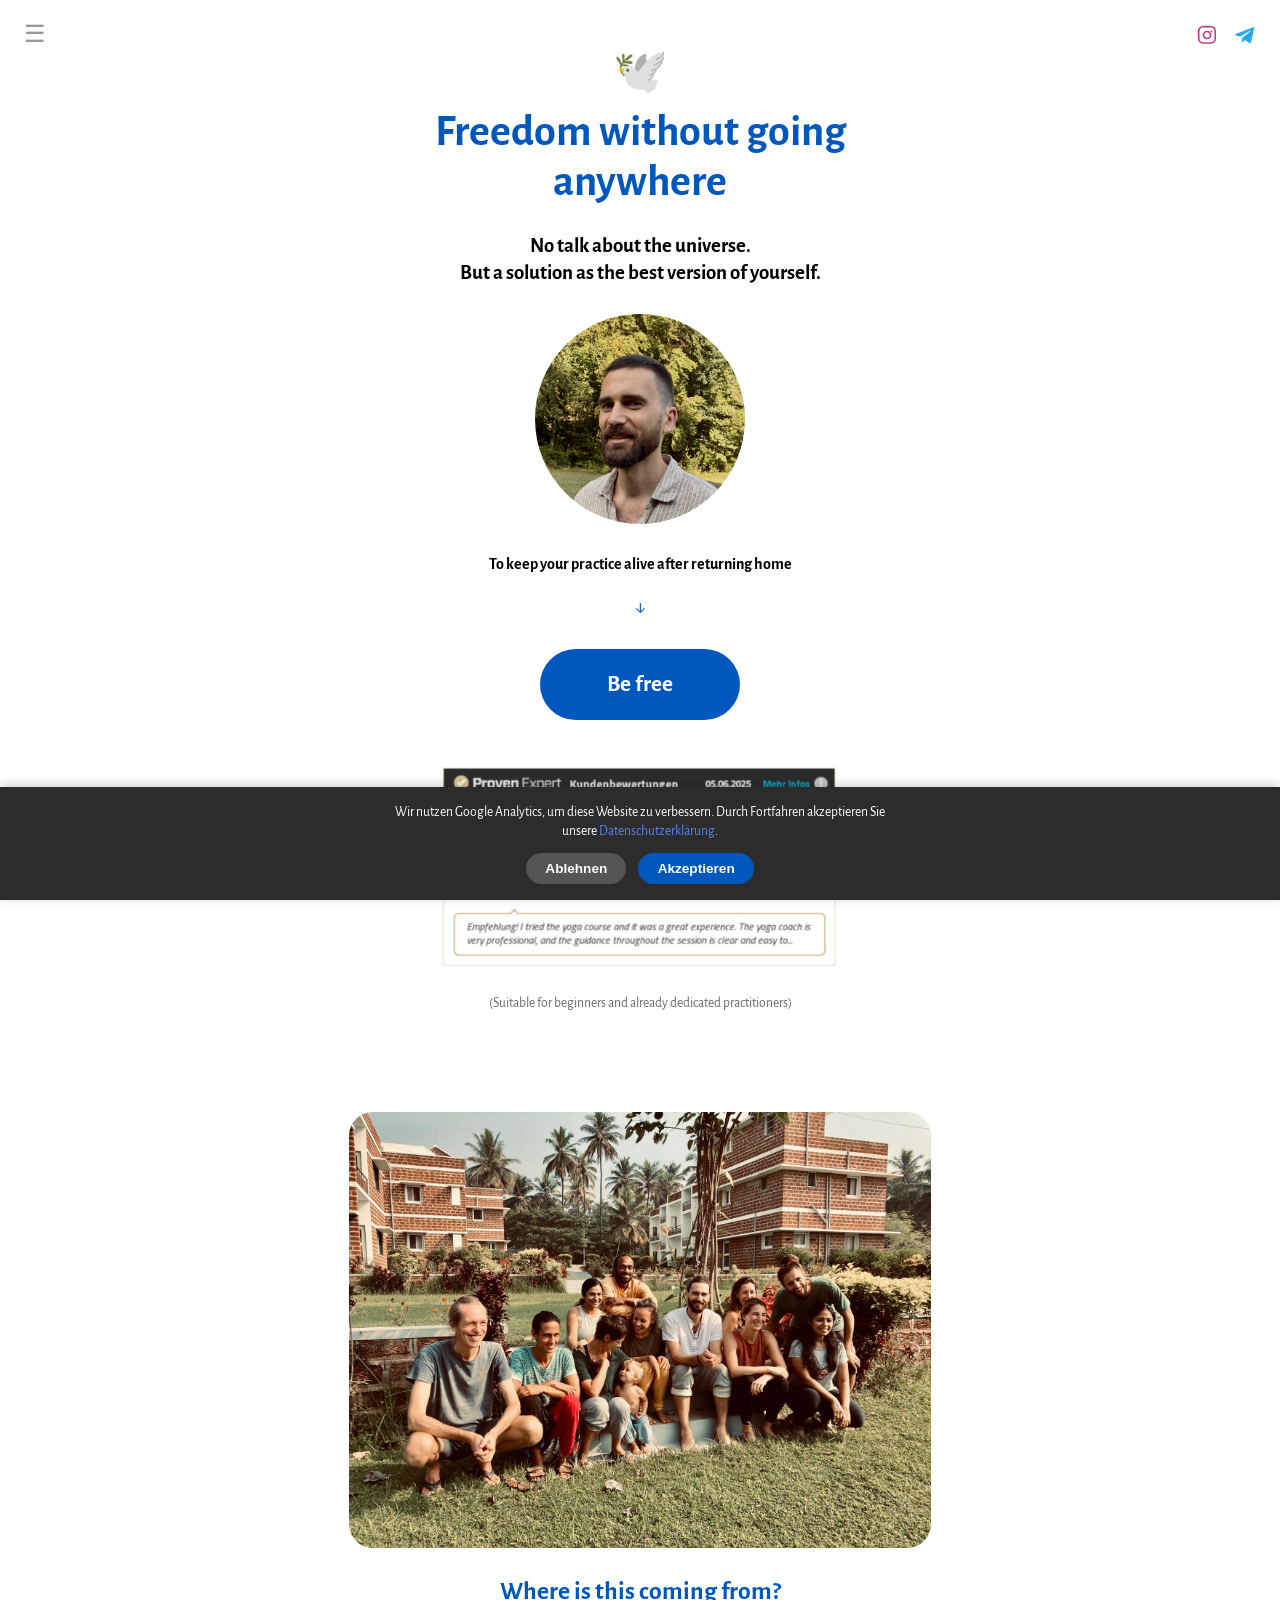
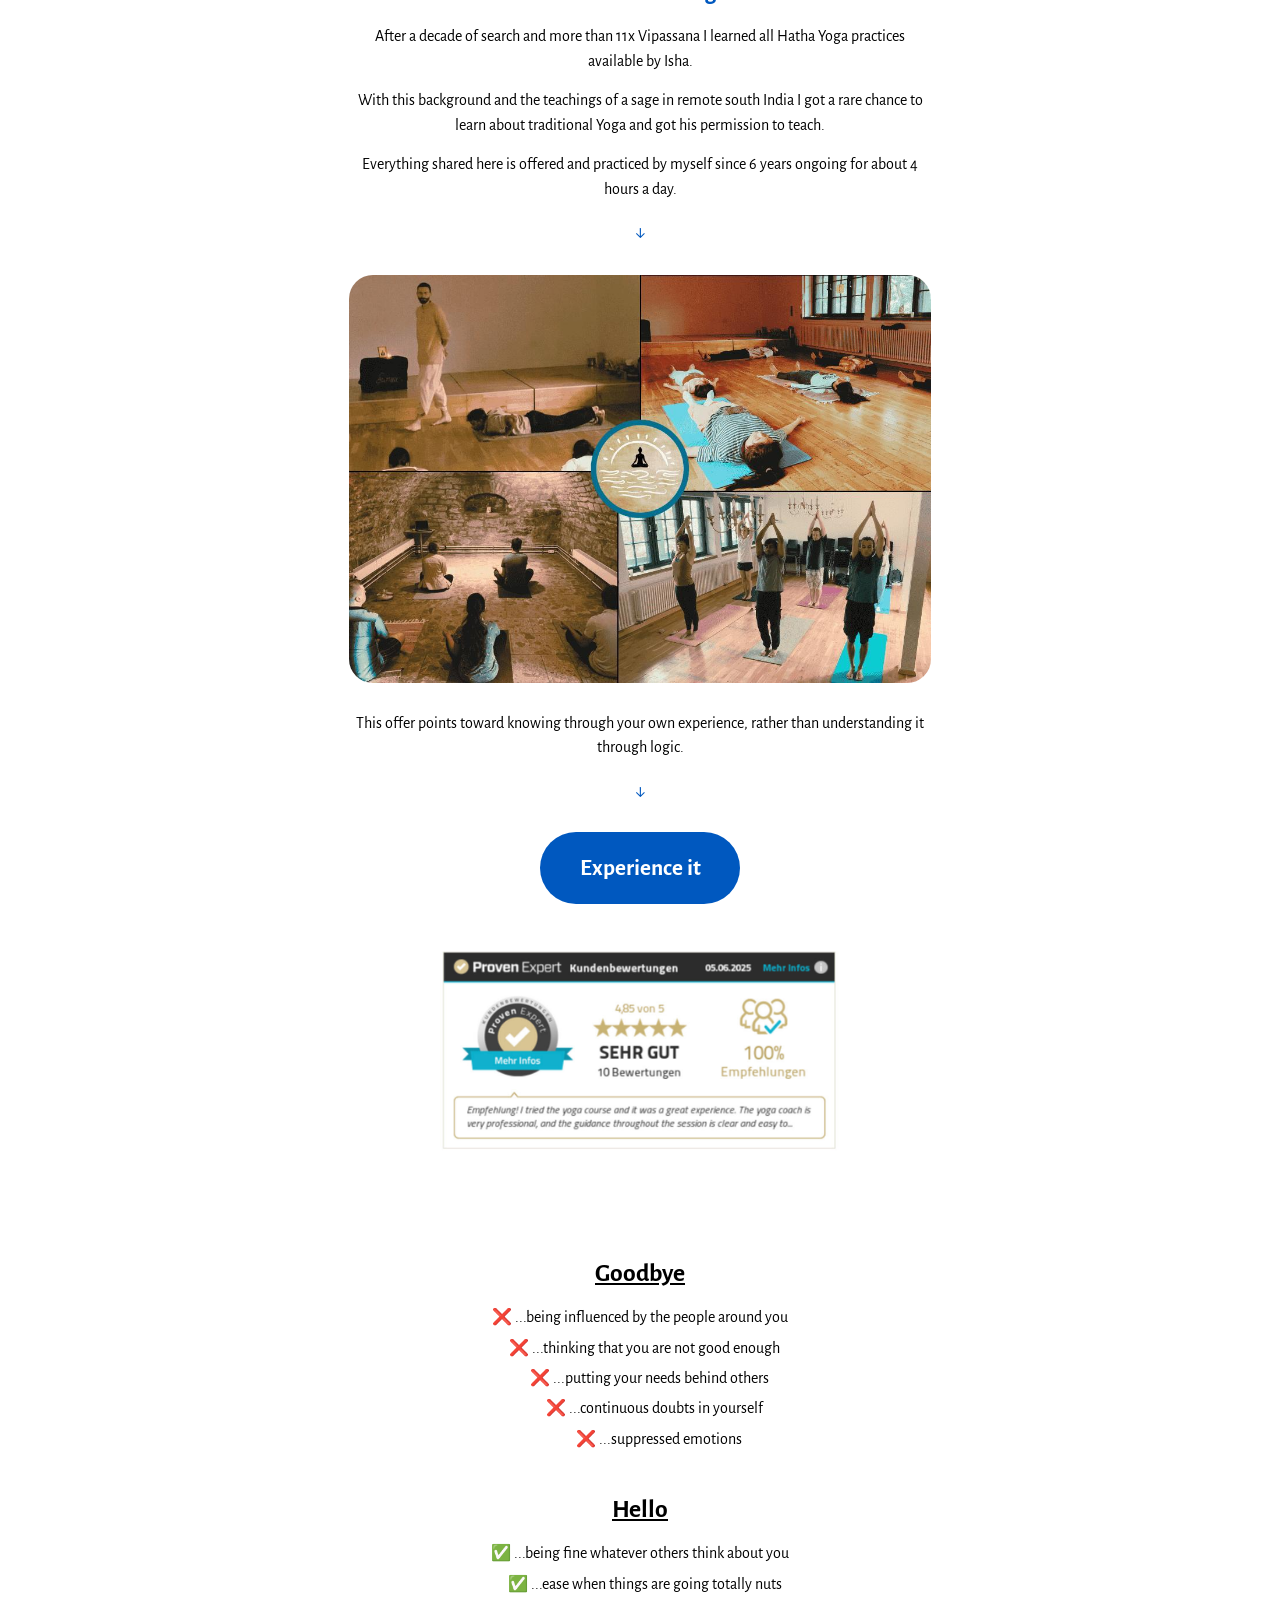
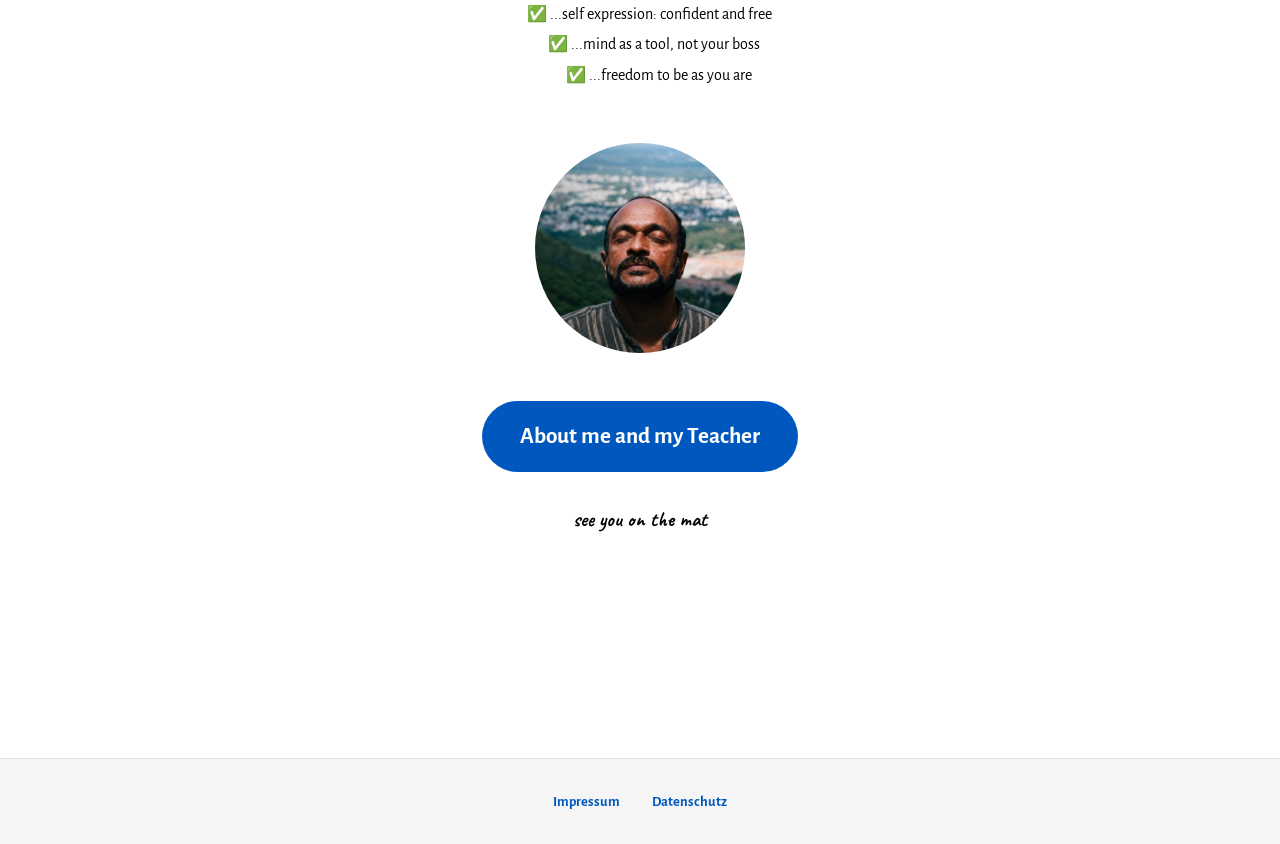
==== commit 8e5cc26c: "Change subtitle to 'But a solution as the best version of yourself' Co-Authored-By: Claude Haiku 5.5" ====
--- a/docs/index.html
+++ b/docs/index.html
@@ -186,7 +186,7 @@
 
   <p class="title">🕊️</p>
   <p class="title">Freedom without going anywhere</p>
-  <h1 class="subtitle">No talk about the universe.<br>But the best version of yourself becoming a solution.</h1>
+  <h1 class="subtitle">No talk about the universe.<br>But a solution as the best version of yourself.</h1>
 
   <img class="portrait" src="assets/images/image05.jpg" alt="">
 
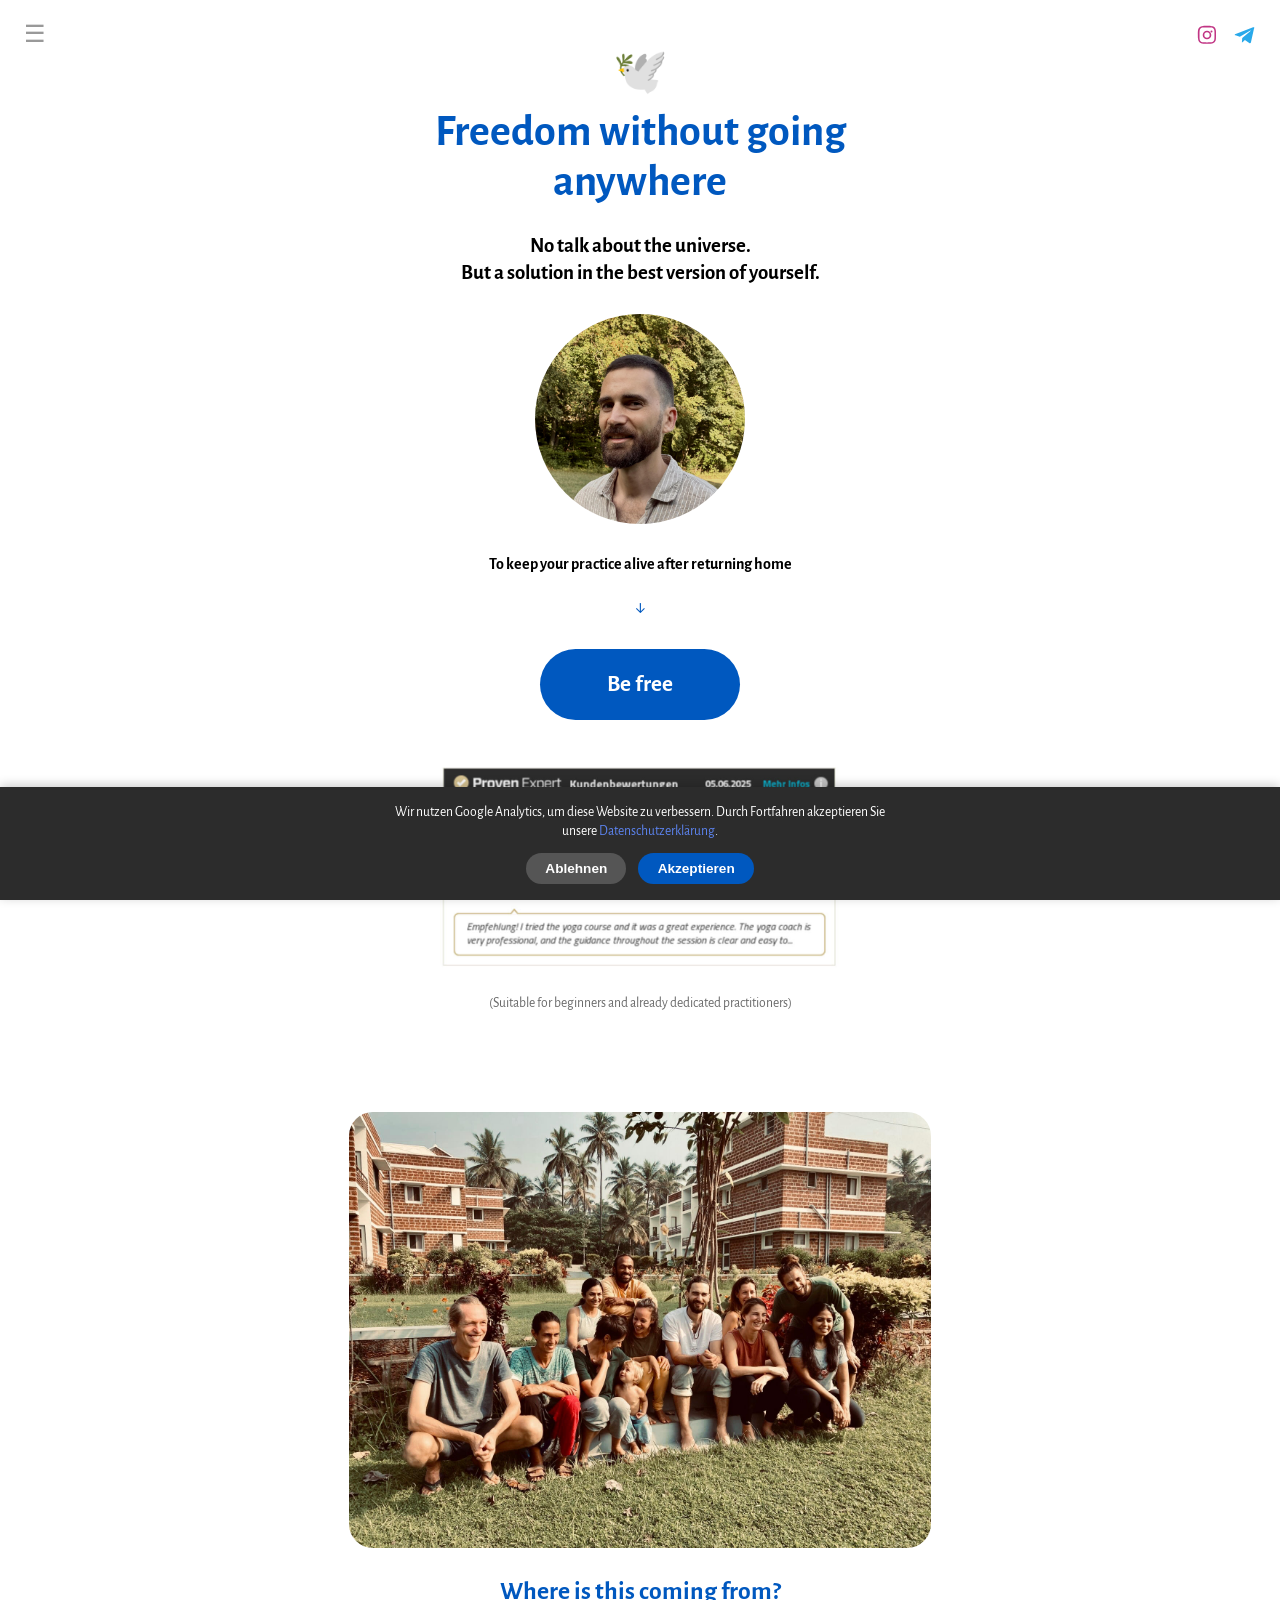
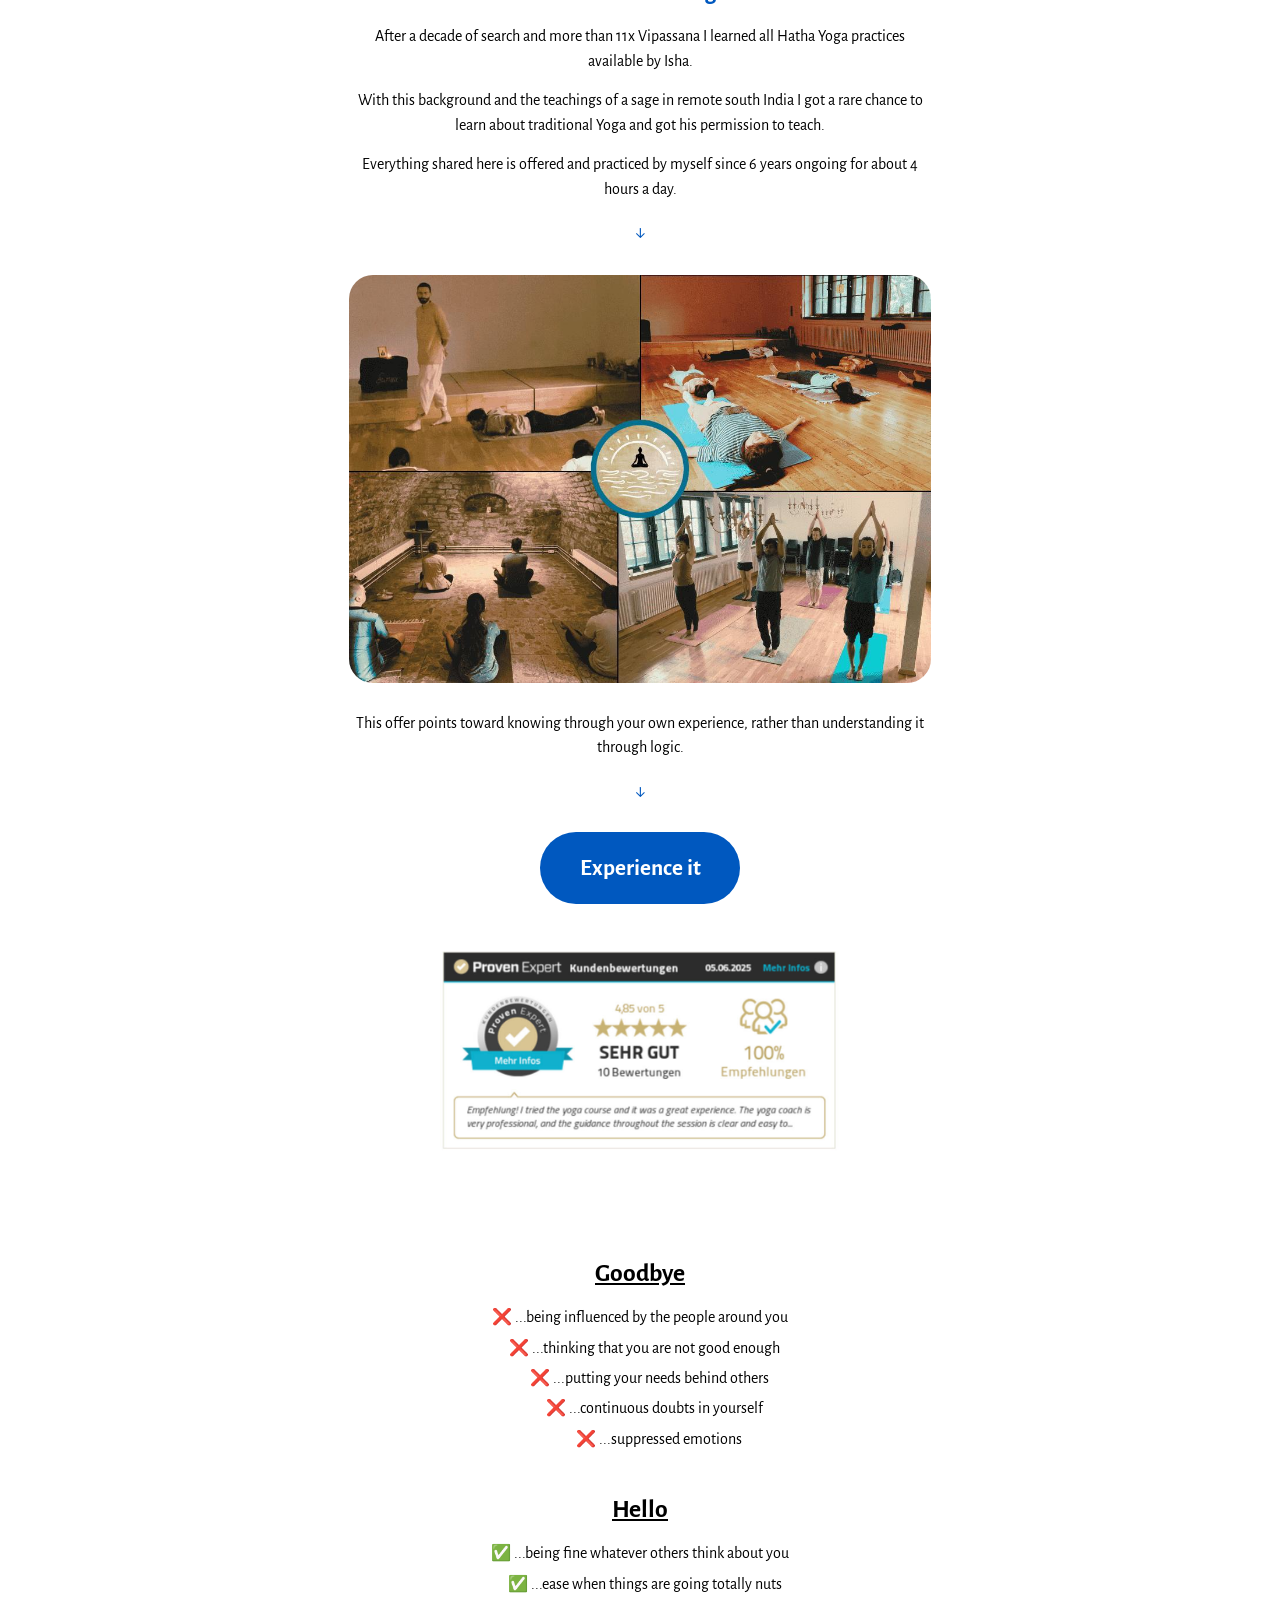
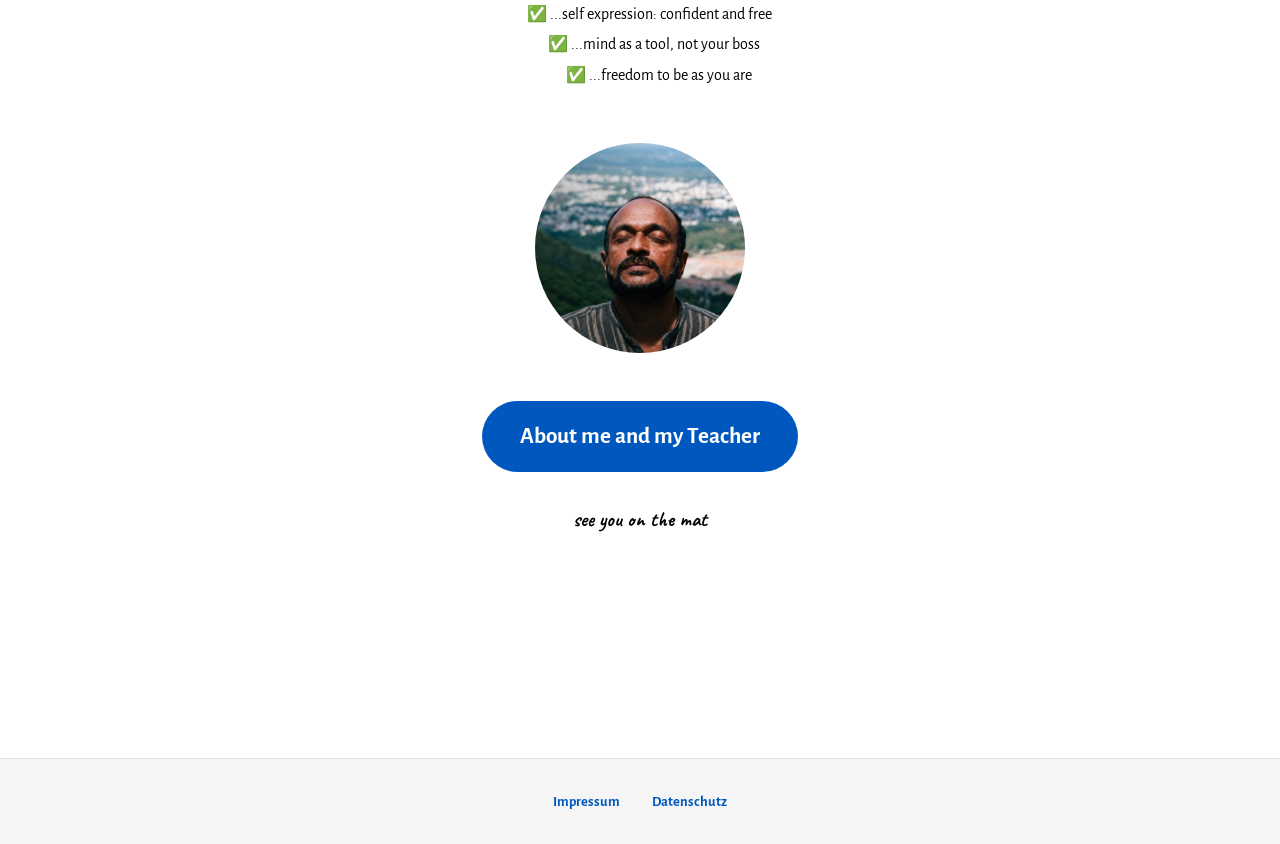
==== commit 196b4580: "Change subtitle to 'But a solution in the best version of yourself' Co-Authored-By: Claude Haiku 5.5" ====
--- a/docs/index.html
+++ b/docs/index.html
@@ -186,7 +186,7 @@
 
   <p class="title">🕊️</p>
   <p class="title">Freedom without going anywhere</p>
-  <h1 class="subtitle">No talk about the universe.<br>But a solution as the best version of yourself.</h1>
+  <h1 class="subtitle">No talk about the universe.<br>But a solution in the best version of yourself.</h1>
 
   <img class="portrait" src="assets/images/image05.jpg" alt="">
 
